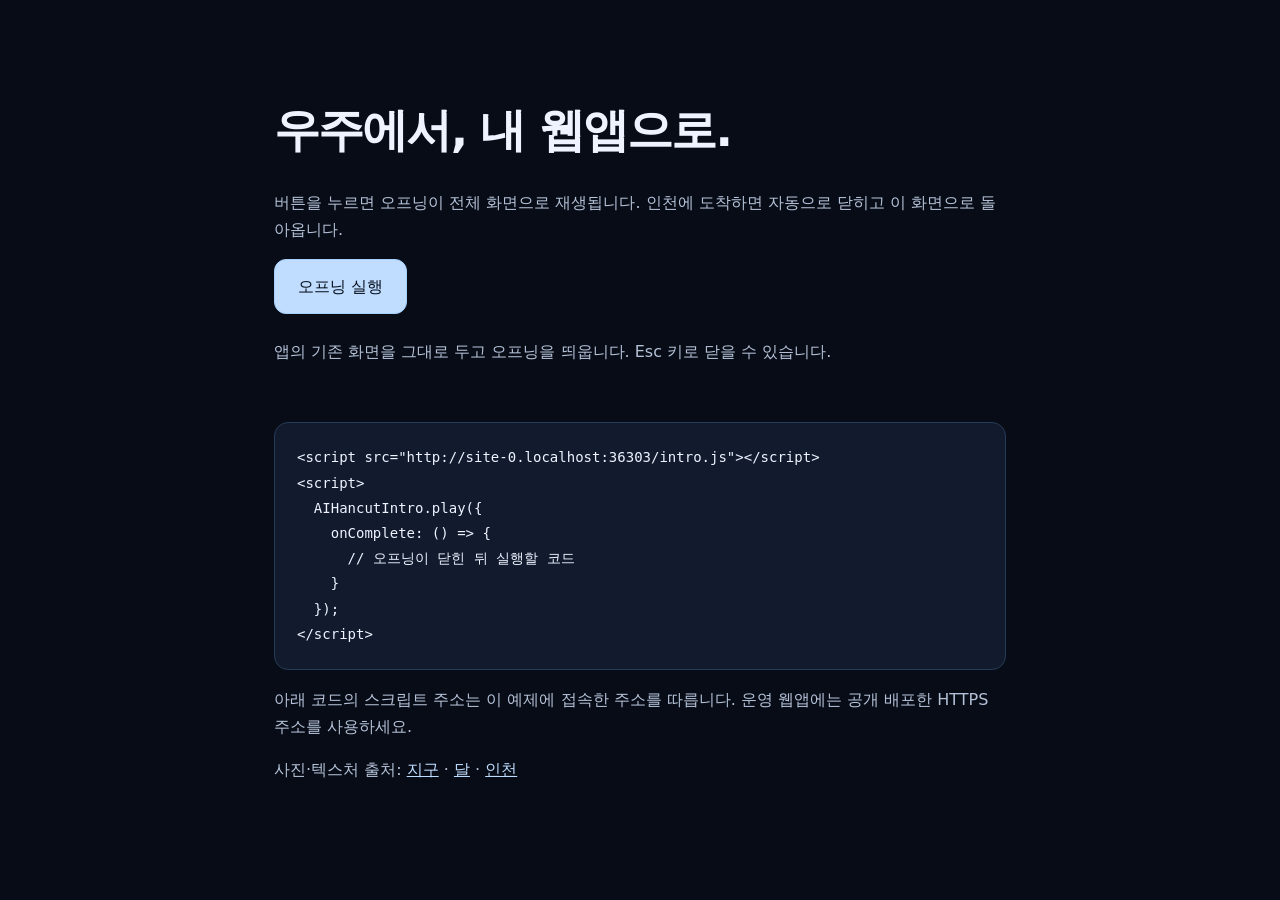
==== index.html @ f21aa78b "Publish embeddable AI Hancut cosmic intro" ====
<!doctype html>
<html lang="ko"><head><meta charset="utf-8"><meta name="viewport" content="width=device-width,initial-scale=1"><title>AI한컷 오프닝 연결 예제</title>
<style>
*{box-sizing:border-box}body{margin:0;background:#080c16;color:#eef3ff;font:16px/1.7 system-ui,sans-serif}main{max-width:780px;margin:0 auto;padding:72px 24px}h1{font-size:clamp(30px,6vw,46px);line-height:1.2;letter-spacing:-.04em}p{color:#b4c2d8}button{font:inherit;padding:13px 23px;border:1px solid #a5d1ff;border-radius:12px;color:#07111f;background:#c0ddff;cursor:pointer}button:focus-visible{outline:3px solid white;outline-offset:5px}button:disabled{opacity:.6}pre{margin:30px 0 0;padding:22px;background:#111b2d;border:1px solid #263b58;border-radius:14px;overflow:auto;font-size:14px;line-height:1.8}#status{min-height:54px;margin:24px 0}a{color:#bedcff}
</style></head><body><main>
<h1>우주에서, 내 웹앱으로.</h1>
<p>버튼을 누르면 오프닝이 전체 화면으로 재생됩니다. 인천에 도착하면 자동으로 닫히고 이 화면으로 돌아옵니다.</p>
<button id="play" type="button">오프닝 실행</button>
<p id="status" role="status">앱의 기존 화면을 그대로 두고 오프닝을 띄웁니다. Esc 키로 닫을 수 있습니다.</p>
<pre><code id="snippet"></code></pre>
<p>아래 코드의 스크립트 주소는 이 예제에 접속한 주소를 따릅니다. 운영 웹앱에는 공개 배포한 HTTPS 주소를 사용하세요.</p>
<p>사진·텍스처 출처: <a href="assets/SOURCES.md">지구</a> · <a href="assets/MOON-SOURCES.md">달</a> · <a href="assets/NIGHT-SOURCES.md">인천</a></p>
</main><script src="./intro.js"></script><script>
const button=document.getElementById('play'),status=document.getElementById('status');
const scriptURL=new URL('./intro.js',window.location.href).href;
document.getElementById('snippet').textContent='<script src="'+scriptURL+'"><\/script>\n<script>\n  AIHancutIntro.play({\n    onComplete: () => {\n      // 오프닝이 닫힌 뒤 실행할 코드\n    }\n  });\n<\/script>';
button.addEventListener('click',async()=>{
  button.disabled=true;status.textContent='오프닝을 준비하고 있습니다.';
  const result=await AIHancutIntro.play({sound:true,
    onComplete:()=>{status.textContent='인천에 도착했습니다. 오프닝이 닫히고 기존 화면으로 돌아왔습니다.';},
    onError:()=>{status.textContent='오프닝을 재생하지 못해 기존 화면으로 돌아왔습니다. 다시 시도할 수 있습니다.';}
  });
  if(result.status==='cancelled')status.textContent='오프닝을 닫았습니다.';
  button.disabled=false;
});
</script></body></html>
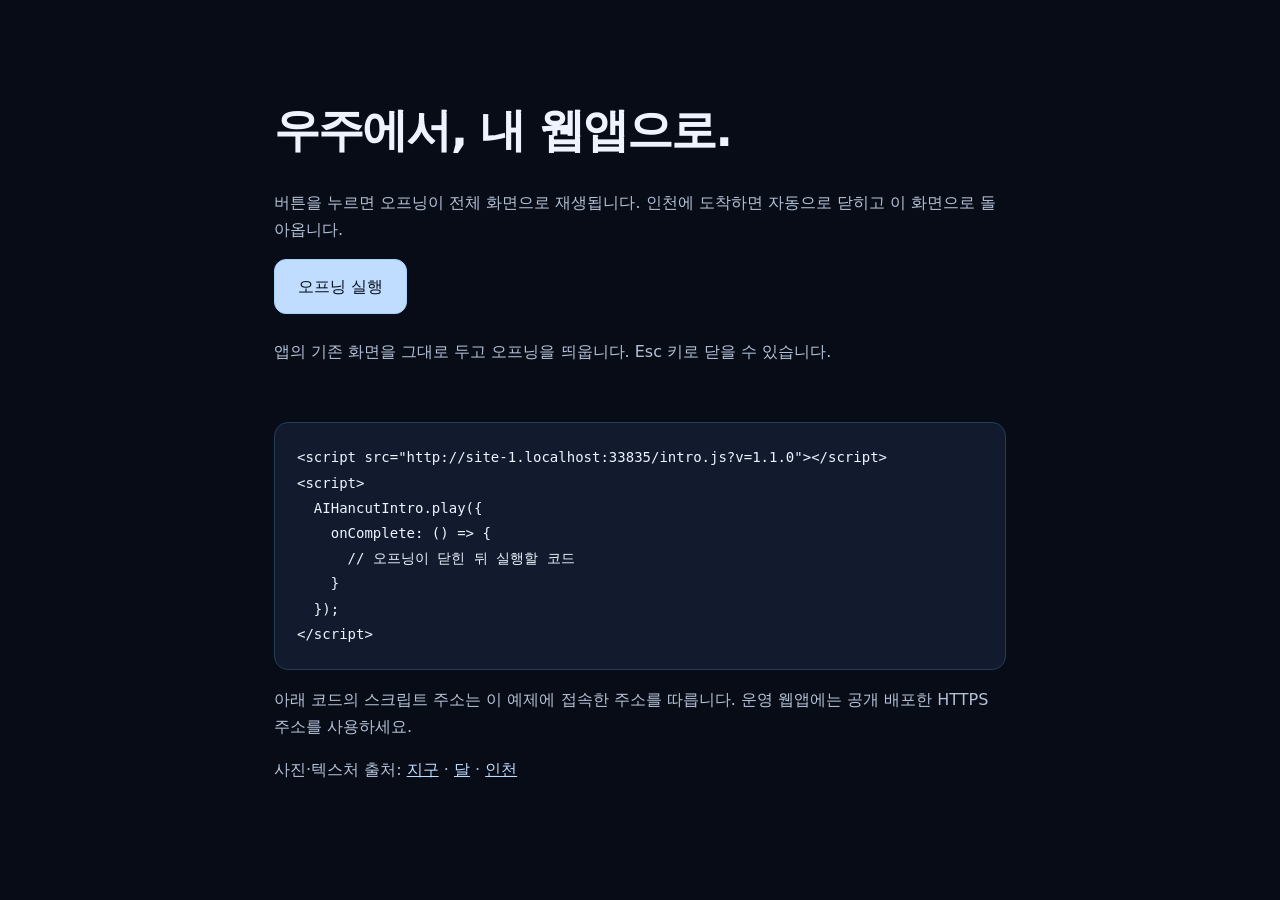
==== commit 555b323a: "Fix local-file embed handshake and explicit full-flight playback" ====
--- a/index.html
+++ b/index.html
@@ -10,13 +10,13 @@
 <pre><code id="snippet"></code></pre>
 <p>아래 코드의 스크립트 주소는 이 예제에 접속한 주소를 따릅니다. 운영 웹앱에는 공개 배포한 HTTPS 주소를 사용하세요.</p>
 <p>사진·텍스처 출처: <a href="assets/SOURCES.md">지구</a> · <a href="assets/MOON-SOURCES.md">달</a> · <a href="assets/NIGHT-SOURCES.md">인천</a></p>
-</main><script src="./intro.js"></script><script>
+</main><script src="./intro.js?v=1.1.0"></script><script>
 const button=document.getElementById('play'),status=document.getElementById('status');
-const scriptURL=new URL('./intro.js',window.location.href).href;
+const scriptURL=new URL('./intro.js?v=1.1.0',window.location.href).href;
 document.getElementById('snippet').textContent='<script src="'+scriptURL+'"><\/script>\n<script>\n  AIHancutIntro.play({\n    onComplete: () => {\n      // 오프닝이 닫힌 뒤 실행할 코드\n    }\n  });\n<\/script>';
 button.addEventListener('click',async()=>{
   button.disabled=true;status.textContent='오프닝을 준비하고 있습니다.';
-  const result=await AIHancutIntro.play({sound:true,
+  const result=await AIHancutIntro.play({sound:true,motion:'full',
     onComplete:()=>{status.textContent='인천에 도착했습니다. 오프닝이 닫히고 기존 화면으로 돌아왔습니다.';},
     onError:()=>{status.textContent='오프닝을 재생하지 못해 기존 화면으로 돌아왔습니다. 다시 시도할 수 있습니다.';}
   });
